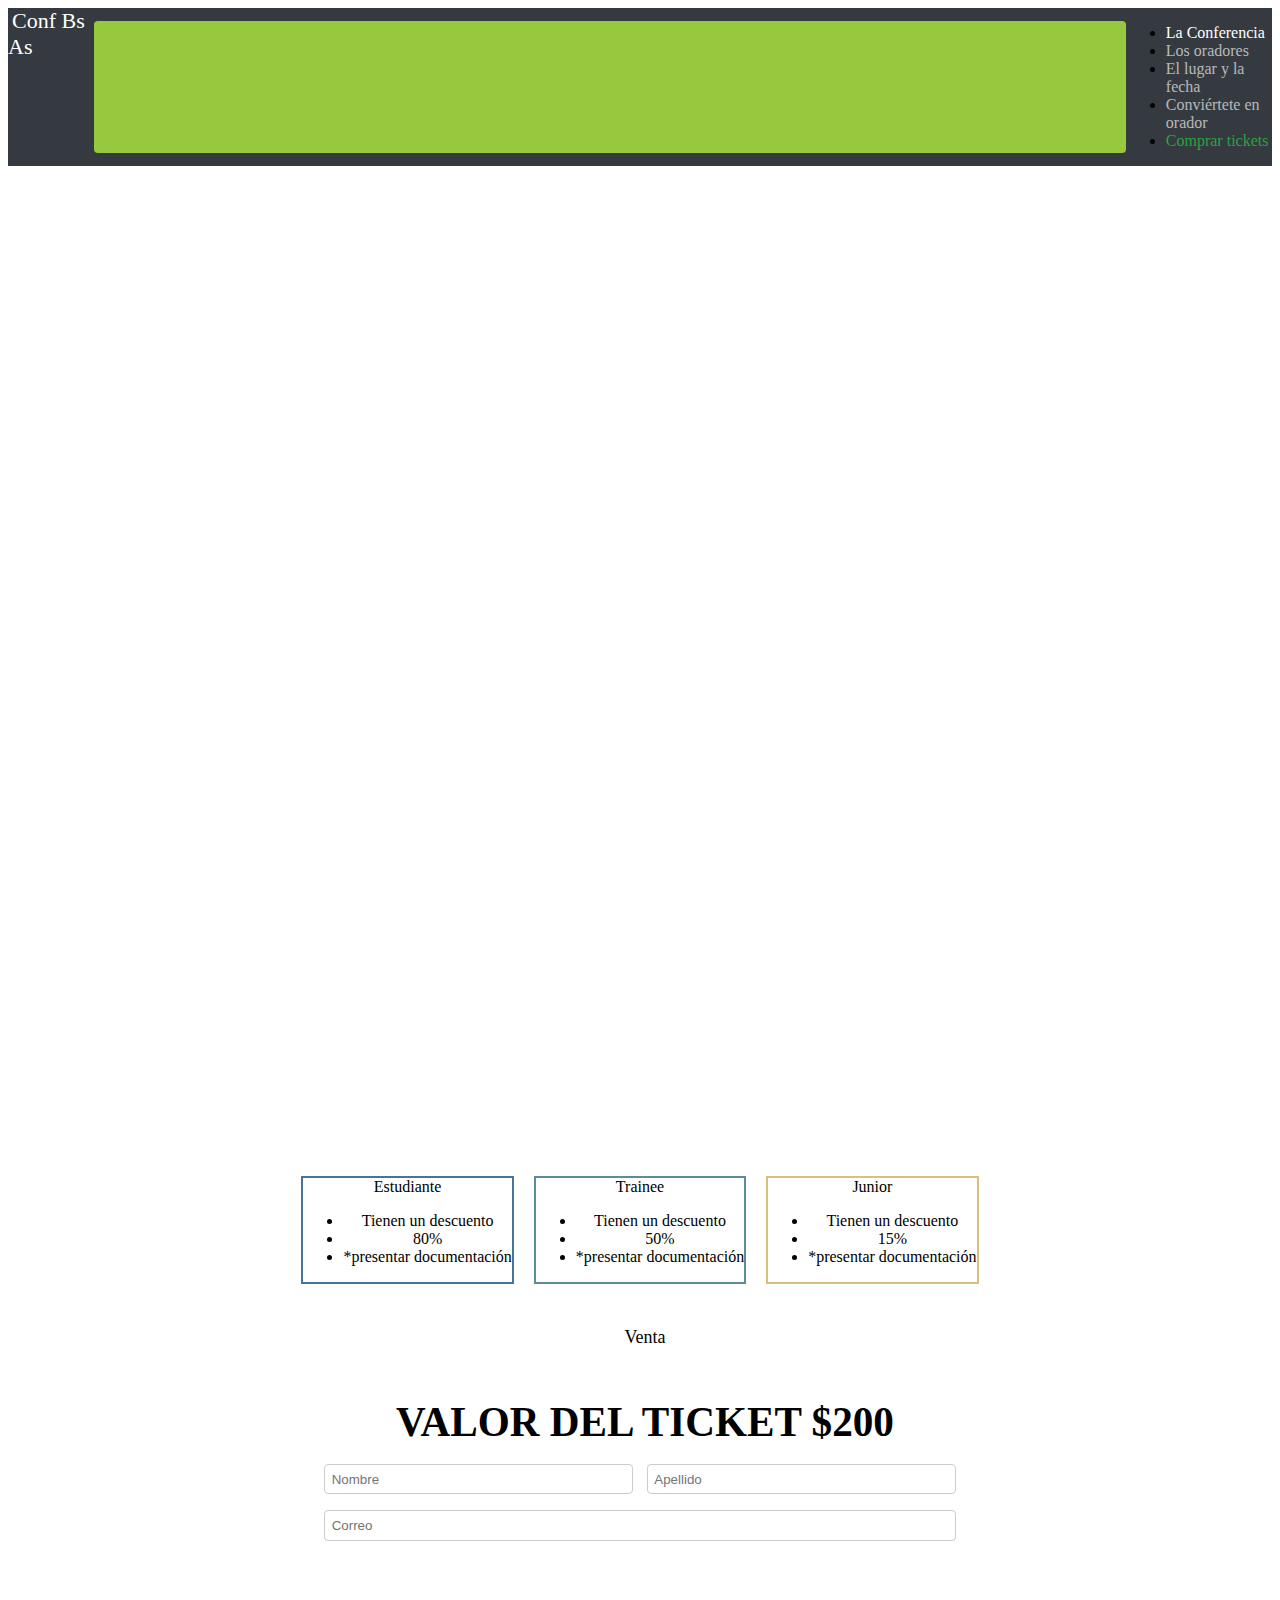
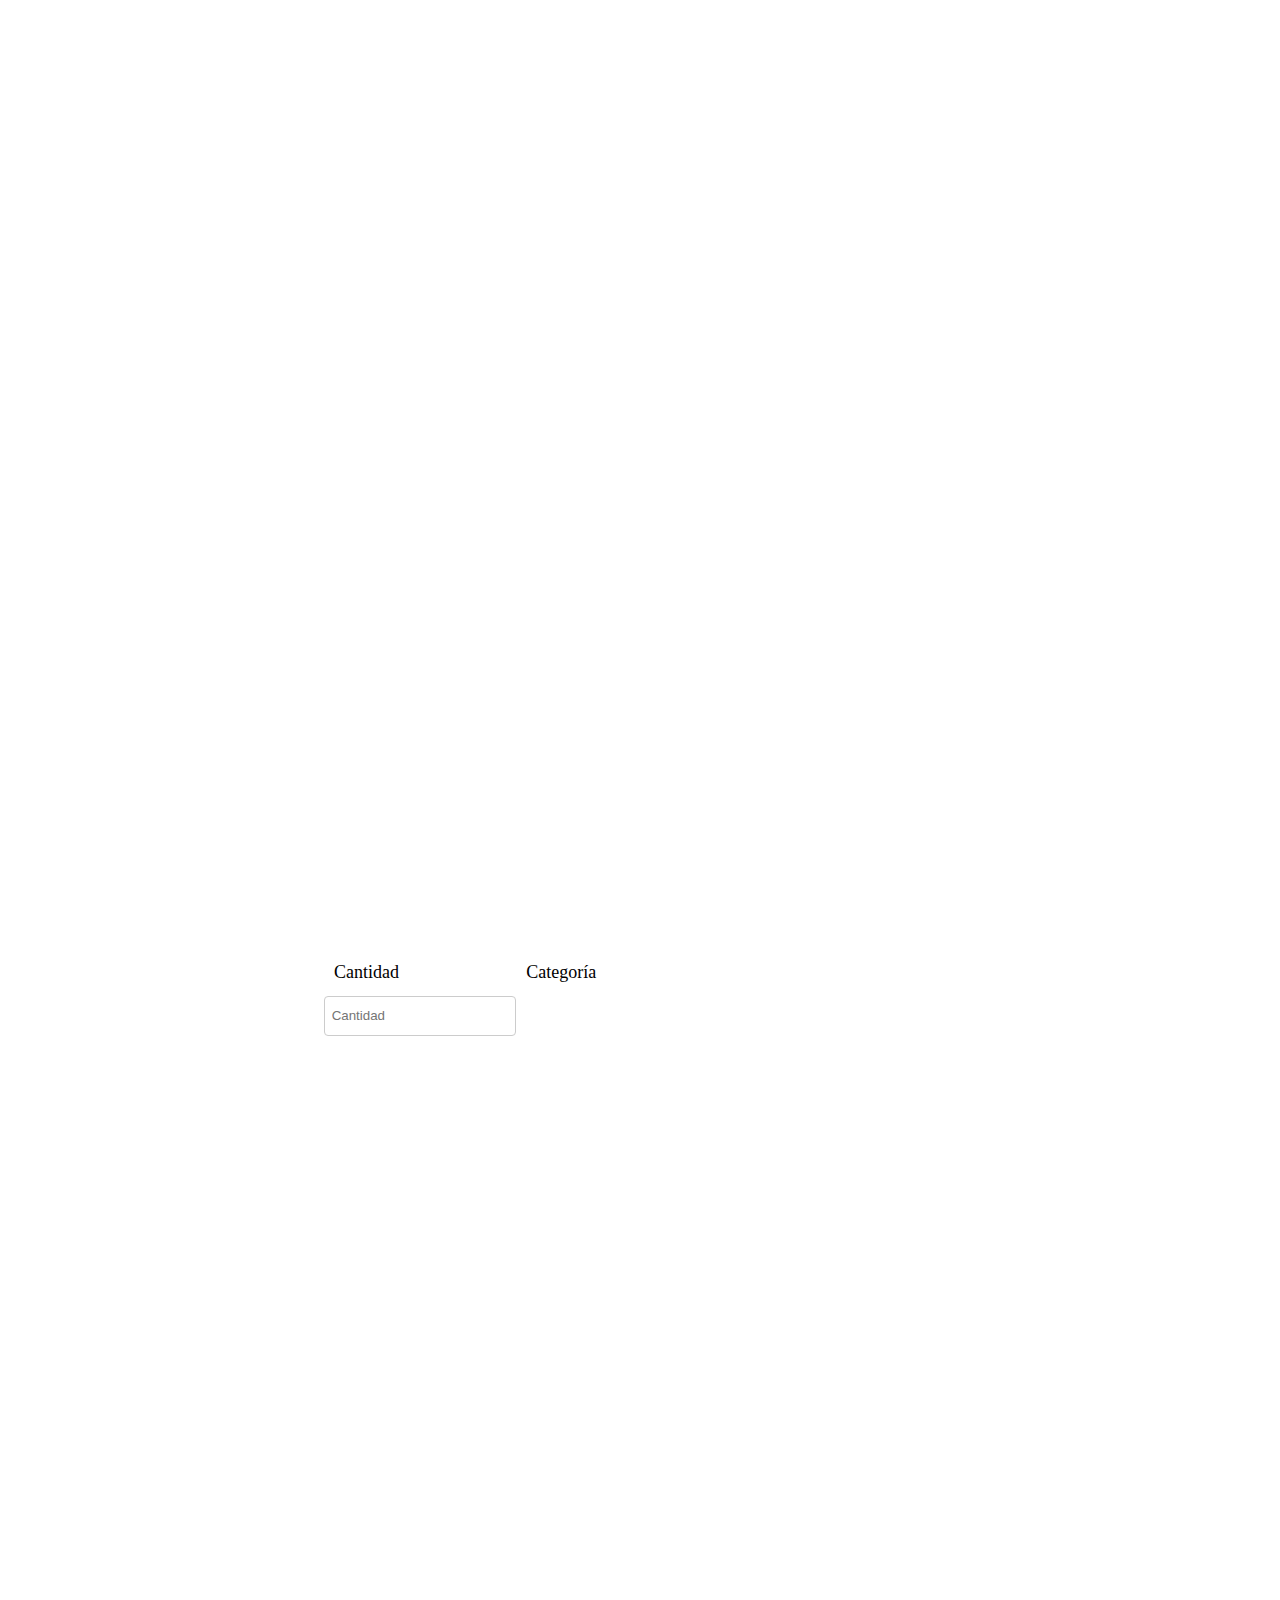
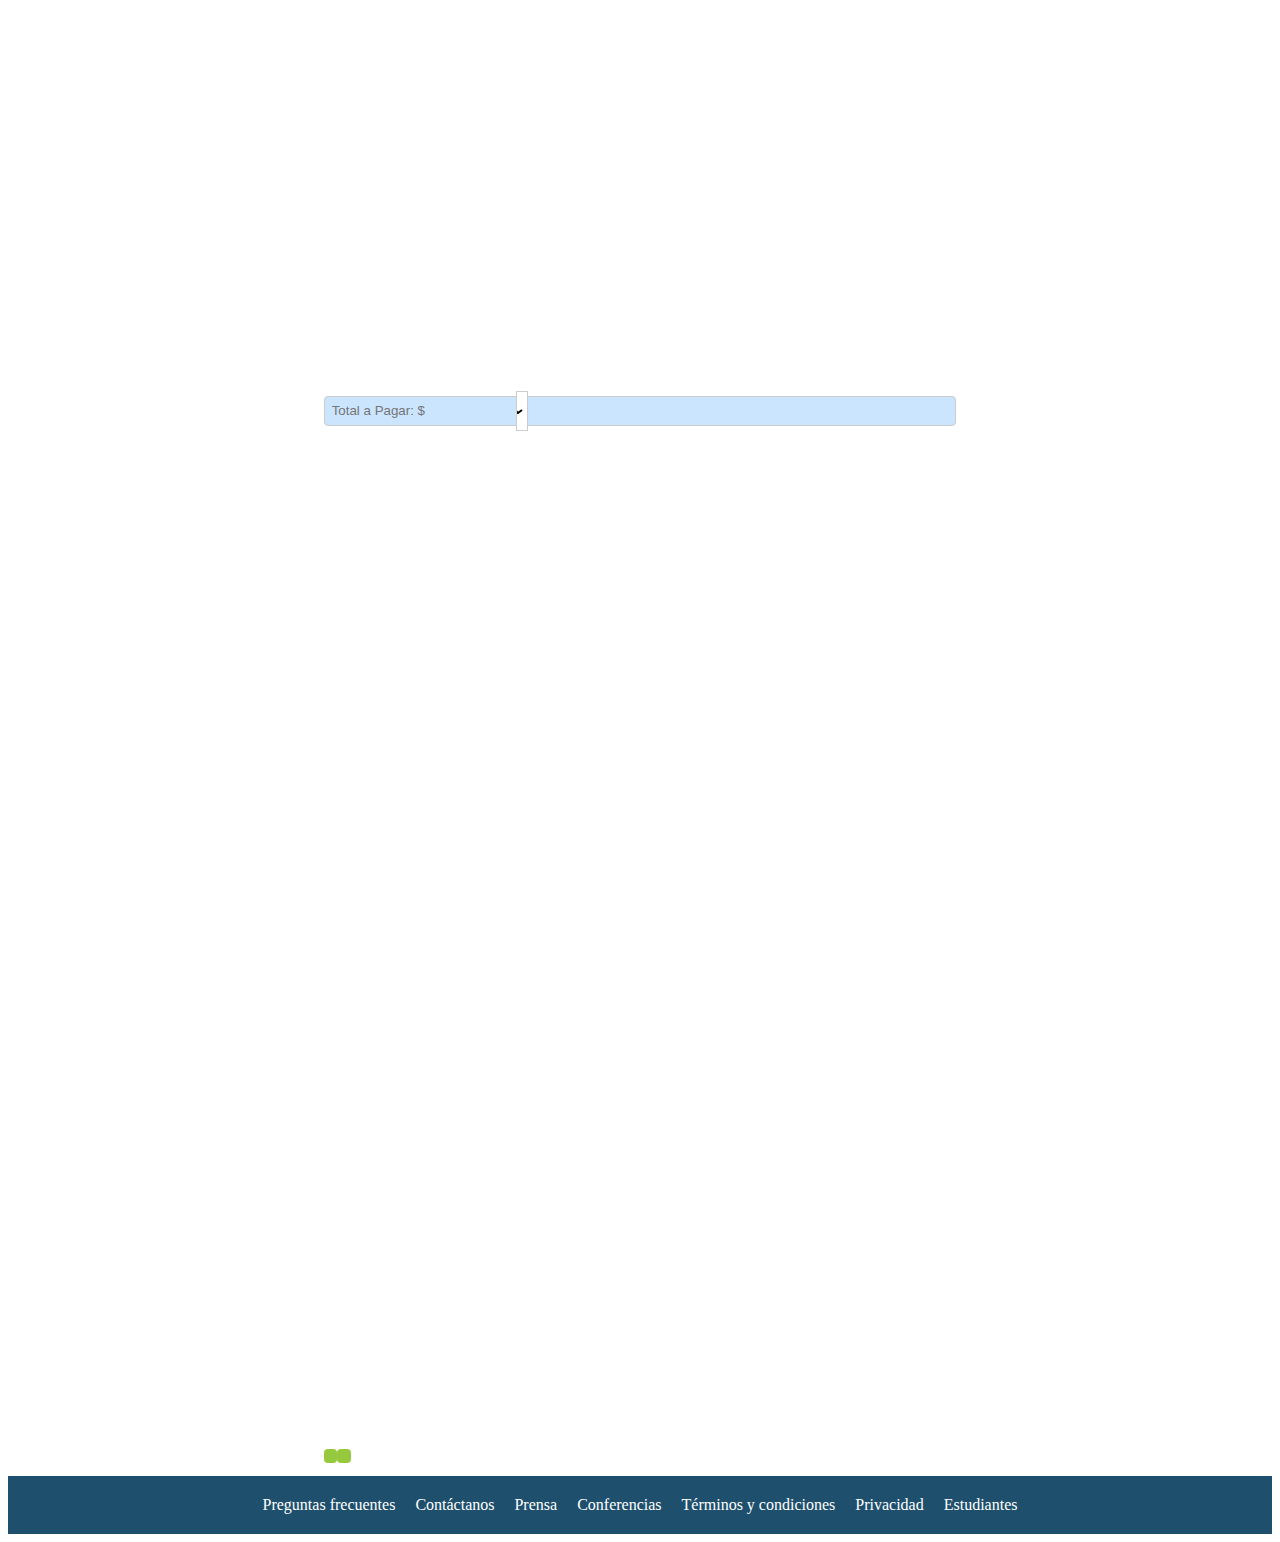
==== tickets.html @ 7ba82c72 "Commit 8.0" ====
<!DOCTYPE html>
<html lang="en">

<head>
  <meta charset="UTF-8">
  <meta http-equiv="X-UA-Compatible" content="IE=edge">
  <meta name="viewport" content="width=device-width, initial-scale=1.0">
  <title>Conferencia Bs As</title>
  <link rel="icon" href="Imagenes/ba.png">
  <link rel="stylesheet" type="text/css" href="src/css/styles.css">
  <link rel="stylesheet" href="src/css/styleTickets.css">
  <link href="https://cdn.jsdelivr.net/npm/bootstrap@5.3.0-alpha3/dist/css/bootstrap.min.css" rel="stylesheet"
    integrity="sha384-KK94CHFLLe+nY2dmCWGMq91rCGa5gtU4mk92HdvYe+M/SXH301p5ILy+dN9+nJOZ" crossorigin="anonymous">
</head>

<body>
  <header>
    <div id="page">
      <header class=" main-header">
        <nav class="navbar navbar-expand-lg" data-bs-theme="dark">
          <div class="container">
            <div class="navbar-brand">
              <a href="index.html" class="d-flex justify-content-start align-items-center main-header__logo-container">
                <img src="Imagenes/codoacodo.png" alt="" />
                <span>Conf Bs As</span>
              </a>
            </div>
            <button class="navbar-toggler" type="button" data-bs-toggle="collapse" data-bs-target="#mainNavbar"
              aria-controls="mainNavbar" aria-expanded="false" aria-label="Toggle navigation">
              <span class="navbar-toggler-icon"></span>
            </button>
            <div class="collapse navbar-collapse" id="mainNavbar">
              <ul class="navbar-nav ms-auto">
                <li class="nav-item">
                  <a href="index.html" class="nav-link active" aria-current="page">La Conferencia</a>
                </li>
                <li class="nav-item">
                  <a href="#" class="nav-link" aria-current="page">Los oradores</a>
                </li>
                <li class="nav-item">
                  <a href="#" class="nav-link" aria-current="page">El lugar y la fecha</a>
                </li>
                <li class="nav-item">
                  <a href="#" class="nav-link" aria-current="page">Conviértete en orador</a>
                </li>
                <li class="nav-item">
                  <a href="tickets.html" class="nav-link__purchase nav-link" aria-current="page">Comprar tickets</a>
                </li>
              </ul>
            </div>

          </div>
        </nav>
      </header>


      <!--Cartas para los tipos de precios-->
      <section>
        <div class="container">
          <div class="row">
            <div class="col-md-4">
              <div class="card border-custom-Estudiante ">
                <div class="card-header text-center">
                  Estudiante
                </div>
                <ul class="list-group list-group-flush text-center ">
                  <li class="list-group-item">Tienen un descuento</li>
                  <li class="list-group-item">80%</li>
                  <li class="list-group-item">*presentar documentación</li>
                </ul>
              </div>
            </div>
            <div class="col-md-4">
              <div class="card border-custom-Trainee">
                <div class="card-header text-center">
                  Trainee
                </div>
                <ul class="list-group list-group-flush text-center">
                  <li class="list-group-item">Tienen un descuento</li>
                  <li class="list-group-item">50%</li>
                  <li class="list-group-item">*presentar documentación</li>
                </ul>
              </div>
            </div>
            <div class="col-md-4">
              <div class="card border-custom-Junior">
                <div class="card-header text-center">
                  Junior
                </div>
                <ul class="list-group list-group-flush text-center">
                  <li class="list-group-item">Tienen un descuento</li>
                  <li class="list-group-item">15%</li>
                  <li class="list-group-item">*presentar documentación</li>
                </ul>
              </div>
            </div>
          </div>
        </div>
      </section>

      <p class="text-center text-modif">Venta</p>
      <P class="text-center fs-1 fw-bold">VALOR DEL TICKET $200</P>

      <!--Formulario-->
      <section>
        <form action="#" method="post">
          <div class="nombre-apellido">
            <input type="text" id="nombre" name="nombre" placeholder="Nombre">
            <input type="text" id="apellido" name="apellido" placeholder="Apellido">
          </div>

          <input type="text" id="correo" name="correo" placeholder="Correo">

          <div class="row">
            <div class="col-md-6 h-100">
              <p class="text-left">Cantidad</p>
              <input type="text" name="cantidad" id="cantidad" placeholder="Cantidad" class="input-field">
            </div>

            <div class="col-md-6 h-100">
              <p class="text-left">Categoría</p>
              <div class="row">
                <div class="select-wrapper">
                  <select id="categoria" name="categoria" class="input-field">
                    <option value="Seleccionar">Seleccione una opción</option>
                    <option value="Estudiante">Estudiante</option>
                    <option value="Trainee">Trainee</option>
                    <option value="Junior">Junior</option>
                  </select>
                </div>
              </div>
            </div>
          </div>


          <input type="text" id="tot_Pagar" name="tot_Pagar" placeholder="Total a Pagar: $" class="bto-calculo"
            readonly>

          <div class="row">
            <div class="col-md-6">
              <button type="button" class="fw-bold, button" value="Borrar">
            </div>
            <div class="col-md-6">
              <button type="button" class="fw-bold button" value="Resumen" onclick="calcularTotal()"
                oninput="checkInput()">
            </div>
          </div>

        </form>
      </section>


      <section>
        <!--Pie de pagina/Footer-->
        <footer>
          <div class="footer-container">
            <div class="footer-section">
              <a>Preguntas frecuentes</a>
            </div>
            <div class="footer-section">
              <a>Contáctanos</a>
            </div>
            <div class="footer-section">
              <a>Prensa</a>
            </div>
            <div class="footer-section">
              <a>Conferencias</a>
            </div>
            <div class="footer-section">
              <a>Términos y condiciones</a>
            </div>
            <div class="footer-section">
              <a>Privacidad</a>
            </div>
            <div class="footer-section">
              <a>Estudiantes</a>
            </div>
          </div>
        </footer>
      </section>


      <script src="src/js/script.js"></script>
      <script src="https://cdn.jsdelivr.net/npm/bootstrap@5.3.0-alpha3/dist/js/bootstrap.bundle.min.js"
        integrity="sha384-ENjdO4Dr2bkBIFxQpeoTz1HIcje39Wm4jDKdf19U8gI4ddQ3GYNS7NTKfAdVQSZe"
        crossorigin="anonymous"></script>
      <script src="https://cdn.jsdelivr.net/npm/@popperjs/core@2.11.7/dist/umd/popper.min.js"
        integrity="sha384-zYPOMqeu1DAVkHiLqWBUTcbYfZ8osu1Nd6Z89ify25QV9guujx43ITvfi12/QExE"
        crossorigin="anonymous"></script>
      <script src="https://cdn.jsdelivr.net/npm/bootstrap@5.3.0-alpha3/dist/js/bootstrap.min.js"
        integrity="sha384-Y4oOpwW3duJdCWv5ly8SCFYWqFDsfob/3GkgExXKV4idmbt98QcxXYs9UoXAB7BZ"
        crossorigin="anonymous"></script>
</body>

</html>
---- src/css/styles.css ----
/*Header*/
html,
body {
  min-height: 100vh;
}

#page {
  min-height: 100vh;
  overflow-x: hidden;
}


a {
  text-decoration: none;
  color: inherit;
}

.main-header {
  background-color: #353a40;
}

.main-header__logo-container {
  height: 5.625rem;
}

.main-header__logo-container img {
  width: 10rem;
}

.main-header__logo-container span {
  font-size: 1.375rem;
  color: #ffffff;
}

.main-header .nav-link {
  color: rgba(255, 255, 255, 0.65);
}

.main-header .nav-link.active {
  color: #ffffff;
}

.main-header .nav-link.nav-link__purchase {
  color: #2aa343;
}

.img-main-carousel {
  filter: brightness(50%)
}


/*Comienza Carussel*/
.main-carousel-data {
  position: absolute;
  left: 0;
  right: 0;
  top: 50%;
  transform: translateY(-50%);
}

.main-carousel-inner {
  display: flex;
  flex-direction: column;
  align-items: flex-end;
}

.main-carousel-inner h3 {
  font-size: 1.75rem;
  font-weight: 500;
  color: #ffffff;
}

.main-carousel-inner p {
  text-align: right;
  color: #ffffff;
  max-width: 55%;
  line-height: 1.5;
}

.main-carousel-inner__button-group {
  display: flex;
  column-gap: 0.5rem;
}

.main-carousel-inner__button-group a {
  display: block;
  width: fit-content;
  font-size: 1rem;
  padding: 0.5rem 0.75rem;
  border-radius: 0.5rem;
  transition: all 0.1s ease-in-out;
}

.main-carousel-inner__button-group a.button--outline {
  color: #ffffff;
  border: solid 1px #ffffff;
}

.main-carousel-inner__button-group a.button--outline:hover {
  background-color: #ffffff;
  color: #000000;
}

.main-carousel-inner__button-group a.button--primary {
  color: #ffffff;
  background-color: #2aa343;
}

.main-carousel-inner__button-group a.button--primary:hover {
  background-color: #16461d;
}

@media (max-width: 685px) {
  .main-carousel-inner p {
    max-width: 100%;
    font-size: 0.875rem;
  }
}

@media (max-width: 440px) {
  .main-carousel-inner h3 {
    font-size: 1.5rem;
  }

  .main-carousel-inner p {
    max-width: 100%;
    font-size: 0.75rem;
  }

  .main-carousel-inner__button-group a {
    font-size: 0.75rem;
  }
}

@media (max-width: 390px) {
  .main-carousel-inner h3 {
    font-size: 1.25rem;
  }
}

@media (max-width: 380px) {
  .main-header__logo-container img {
    width: 8rem;
  }
}




/*Comienza 3 imagenes*/
.fw-bold {
  font-weight: 700 !important;
}

.fs-1 {
  font-size: calc(1.375rem + 1.5vw) !important;
}

.container {
  display: flex;
  justify-content: space-between;
}

.column {
  width: 30%;
  display: flex;
  flex-direction: column;
  align-items: flex-start;
  /* Aliniamos los elementos a la izquierda */
  margin-bottom: 20px;
  padding: 0;
  /* Quitamos el espacio interno de la columna */
  border: 1px solid #ccc;
  /* Agregamos un borde a la columna */
  border-radius: 10px;
  /* Agregamos bordes redondeados */
  box-shadow: 3px 3px 10px rgba(0, 0, 0, 0.1);
  /* Agregamos sombra */
  overflow: hidden;
  /* Ocultamos cualquier contenido que desborde la columna */
}



h5 {
  margin-top: 10px;
  font-size: 24px;
  margin-left: 10px;
  text-align: left;
  /* Alinear el título a la izquierda */
}


.button1 {
  padding: 10px 20px;
  background-color: orange;
  color: #272425;
  border: none;
  text-align: center;
  text-decoration: none;
  display: inline-block;
  font-size: 16px;
  margin: 4px 2px;
  cursor: pointer;
  border-radius: 0.25rem;
  margin-left: 10px;
}

.button2 {
  padding: 10px 20px;
  background-color: #17a2b9;
  color: white;
  border: none;
  text-align: center;
  text-decoration: none;
  display: inline-block;
  font-size: 16px;
  margin: 4px 2px;
  cursor: pointer;
  border-radius: 0.25rem;
  margin-left: 10px;
}

.button1-ada {
  padding: 10px 20px;
  background-color: #6c757c;
  color: white;
  border: none;
  text-align: center;
  text-decoration: none;
  display: inline-block;
  font-size: 16px;
  margin: 4px 2px;
  cursor: pointer;
  border-radius: 0.25rem;
  margin-left: 10px;
}

.button2-ada {
  padding: 10px 20px;
  background-color: #db3643;
  color: white;
  border: none;
  text-align: center;
  text-decoration: none;
  display: inline-block;
  font-size: 16px;
  margin: 4px 2px;
  cursor: pointer;
  border-radius: 0.25rem;
  margin-left: 10px;
}



/*Comienza parte Hawaii*/
.row {
  display: flex;
  flex-wrap: wrap;
  margin-top: 1000px;
}

.column-hw {
  flex: 50%;
  margin-right: 0px;
  margin-right: -12px;
}


.column-hw img {
  width: 100%;
  height: 100%;
}

div.column:nth-child(2) {
  display: flex;
  flex-direction: column;
}

.content-hw {
  margin: auto;
  text-align: left;
  color: white;
  margin-top: 20px;
}


h2 {
  font-size: 24px;
  margin-bottom: 10px;
  margin-left: 10px;
}

p {
  font-size: 18px;
  line-height: 1.5;
  margin-bottom: 10px;
  margin-left: 10px;
}


.transparent-button {
  padding: 10px 20px;
  font-size: 18px;
  background-color: transparent;
  /* Cambiado */
  color: white;
  border: 2px solid white;
  /* Añadido */
  border-radius: 0.375rem;
  /* Añadido */
  cursor: pointer;
  margin-left: 12px;
}

.transparent-button:hover {
  background-color: white;
  /* Cambiado */
  color: #353a40;
  /* Añadido */
}


.col-r {
  background-color: #353a40;
  margin: 0%;
}

/*Parte del medio*/
.text-center {
  text-align: center !important;
}

.text-modif {
  margin-top: 30px;
  text-align: center;
}

/*Comienzo del Formulario*/

form {
  margin: 0 auto;
  width: 50%;
  text-align: center;
  /* Centramos los elementos dentro del formulario */
}

input[type="text"],
textarea {
  width: 100%;
  padding: 0.5em;
  border-radius: 4px;
  border: 1px solid #ccc;
  box-sizing: border-box;
}

textarea {
  resize: vertical;
  height: 8em;
}

input[type="submit"] {
  display: block;
  margin: 1em auto;
  padding: 0.5em;
  border-radius: 4px;
  border: none;
  background-color: #96c93e;
  color: #fff;
  cursor: pointer;
  width: 100%;
}

input[type="submit"]:hover {
  background-color: #0062cc;
}

.nombre-apellido {
  display: flex;
  justify-content: space-between;
  margin-bottom: 1em;
  width: 100%;

}

#nombre {
  margin-right: 0.5em;
}

#apellido {
  margin-left: 0.5em;
}

.form-text {
  margin-top: 0.25rem;
  font-size: .875em;
  text-align: left;
  margin-left: 0;
}


/*Comienza el Footer*/
footer {
  background-color: #1e4f6d;
  padding: 20px 0;
}

.footer-container {
  max-width: 1200px;
  margin: 0 auto;
  display: flex;
  justify-content: center;
  align-items: center;
}

.footer-section {
  margin: 0 10px;
  /* Reduce el margen lateral de las secciones */
  text-align: center;
  color: white;
}

.footer-section h3 {
  margin: 0;
}

.pre-foot {
  padding: 1.5rem !important;
}
---- src/css/styleTickets.css ----
/*Cartas para Descuento*/
.container {
  display: flex;
  justify-content: center;
  justify-items: center;
}

.border-custom-Estudiante {
  border: 2px solid #47749c !important;
  border-radius: 0 !important;
}

.border-custom-Trainee {
  border: 2px solid #5b8d98 !important;
  border-radius: 0 !important;
}

.border-custom-Junior {
  border: 2px solid #dbc079 !important;
  border-radius: 0 !important;
}

.card {
  margin: 10px;
}

.text-left {
  text-align: left;
}


/*Botón para dropdown/lengueta/seleccion multiple*/
.select-wrapper {
  position: relative;
  display: inline-block;
}

.select-button {
  display: flex;
  align-items: center;
  justify-content: flex-start;
  padding: 5px;
  margin: 10px;
  border: 1px solid #ccc;
  background-color: #fff;
  cursor: pointer;
}

.select-button::before {
  content: '\25BC';
  margin-right: 5px;
}

.select-button:focus,
.select-button:hover {
  outline: none;
}

.select-button:focus::before,
.select-button:hover::before {
  color: #000;
}

select {
  position: absolute;
  top: 100%;
  left: 0;
  width: 100%;
  padding: 5px;
  margin-top: 5px;
  border: 1px solid #ccc;
  background-color: #fff;
  cursor: pointer;
}

.input-field {
  height: 40px;
}

.bto-calculo {
  margin-top: 10px;
  margin-bottom: 10px;
  background-color: #cbe5fe;
}

button[type="button"] {
  display: block;
  margin: 1em auto;
  padding: 0.5em;
  border-radius: 4px;
  border: none;
  background-color: #96c93e;
  color: #fff;
  cursor: pointer;
  width: 100%;
}
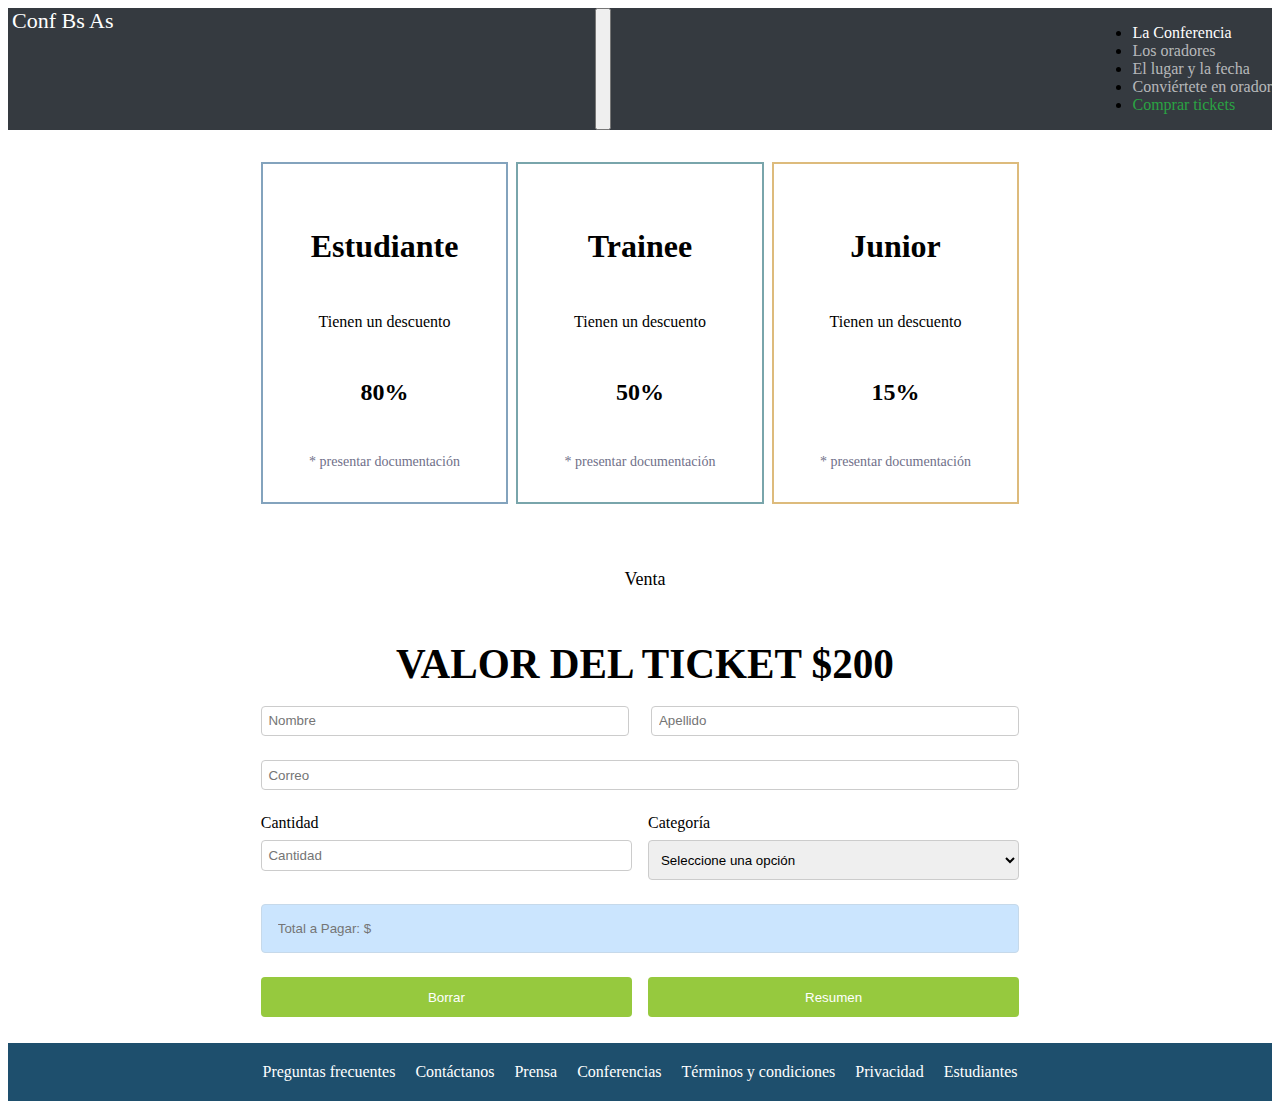
==== commit 9c967a33: "First commit full page" ====
--- a/tickets.html
+++ b/tickets.html
@@ -5,10 +5,10 @@
   <meta charset="UTF-8">
   <meta http-equiv="X-UA-Compatible" content="IE=edge">
   <meta name="viewport" content="width=device-width, initial-scale=1.0">
-  <title>Conferencia Bs As</title>
-  <link rel="icon" href="Imagenes/ba.png">
-  <link rel="stylesheet" type="text/css" href="src/css/styles.css">
-  <link rel="stylesheet" href="src/css/styleTickets.css">
+  <title>Conferencia Bs As</title />
+  <link rel="icon" href="Imagenes/ba.png" />
+  <link rel="stylesheet" href="src/css/styles.css" />
+
   <link href="https://cdn.jsdelivr.net/npm/bootstrap@5.3.0-alpha3/dist/css/bootstrap.min.css" rel="stylesheet"
     integrity="sha384-KK94CHFLLe+nY2dmCWGMq91rCGa5gtU4mk92HdvYe+M/SXH301p5ILy+dN9+nJOZ" crossorigin="anonymous">
 </head>
@@ -53,49 +53,29 @@
         </nav>
       </header>
 
-
       <!--Cartas para los tipos de precios-->
       <section>
-        <div class="container">
-          <div class="row">
-            <div class="col-md-4">
-              <div class="card border-custom-Estudiante ">
-                <div class="card-header text-center">
-                  Estudiante
-                </div>
-                <ul class="list-group list-group-flush text-center ">
-                  <li class="list-group-item">Tienen un descuento</li>
-                  <li class="list-group-item">80%</li>
-                  <li class="list-group-item">*presentar documentación</li>
-                </ul>
-              </div>
-            </div>
-            <div class="col-md-4">
-              <div class="card border-custom-Trainee">
-                <div class="card-header text-center">
-                  Trainee
-                </div>
-                <ul class="list-group list-group-flush text-center">
-                  <li class="list-group-item">Tienen un descuento</li>
-                  <li class="list-group-item">50%</li>
-                  <li class="list-group-item">*presentar documentación</li>
-                </ul>
-              </div>
-            </div>
-            <div class="col-md-4">
-              <div class="card border-custom-Junior">
-                <div class="card-header text-center">
-                  Junior
-                </div>
-                <ul class="list-group list-group-flush text-center">
-                  <li class="list-group-item">Tienen un descuento</li>
-                  <li class="list-group-item">15%</li>
-                  <li class="list-group-item">*presentar documentación</li>
-                </ul>
-              </div>
-            </div>
+        <div class="ticket-categories">
+          <div class="ticket-category blue">
+            <h3 class="ticket-category__title">Estudiante</h3>
+            <span class="ticket-category__description">Tienen un descuento</span>
+            <h4 class="ticket-category__percentage">80%</h4>
+            <span class="ticket-category__detailes">* presentar documentación</span>
+          </div>
+          <div class="ticket-category turquoise">
+            <h3 class="ticket-category__title">Trainee</h3>
+            <span class="ticket-category__description">Tienen un descuento</span>
+            <h4 class="ticket-category__percentage">50%</h4>
+            <span class="ticket-category__detailes">* presentar documentación</span>
+          </div>
+          <div class="ticket-category yellow">
+            <h3 class="ticket-category__title">Junior</h3>
+            <span class="ticket-category__description">Tienen un descuento</span>
+            <h4 class="ticket-category__percentage">15%</h4>
+            <span class="ticket-category__detailes">* presentar documentación</span>
           </div>
         </div>
+
       </section>
 
       <p class="text-center text-modif">Venta</p>
@@ -103,81 +83,72 @@
 
       <!--Formulario-->
       <section>
-        <form action="#" method="post">
-          <div class="nombre-apellido">
+        <form action="#" method="post" class="formulario-tickets">
+          <div class="formulario-tickets__row">
             <input type="text" id="nombre" name="nombre" placeholder="Nombre">
             <input type="text" id="apellido" name="apellido" placeholder="Apellido">
           </div>
+          <div class="formulario-tickets__row">
+            <input type="text" id="correo" name="correo" placeholder="Correo">
+          </div>
 
-          <input type="text" id="correo" name="correo" placeholder="Correo">
-
-          <div class="row">
-            <div class="col-md-6 h-100">
-              <p class="text-left">Cantidad</p>
+          <div class="formulario-tickets__row">
+            <div class="formulario-tickets__field">
+              <label class="formulario-ticket__label" for="cantidad">Cantidad</label>
               <input type="text" name="cantidad" id="cantidad" placeholder="Cantidad" class="input-field">
             </div>
 
-            <div class="col-md-6 h-100">
-              <p class="text-left">Categoría</p>
-              <div class="row">
-                <div class="select-wrapper">
-                  <select id="categoria" name="categoria" class="input-field">
-                    <option value="Seleccionar">Seleccione una opción</option>
-                    <option value="Estudiante">Estudiante</option>
-                    <option value="Trainee">Trainee</option>
-                    <option value="Junior">Junior</option>
-                  </select>
-                </div>
-              </div>
+            <div class="formulario-tickets__field">
+              <label class="formulario-ticket__label" for="categoria">Categoría</label>
+              <select id="categoria" name="categoria" class="input-field">
+                <option value="Seleccionar">Seleccione una opción</option>
+                <option value="Estudiante">Estudiante</option>
+                <option value="Trainee">Trainee</option>
+                <option value="Junior">Junior</option>
+              </select>
             </div>
           </div>
 
+          <div class="formulario-tickets__row">
+            <input type="text" id="total-pagar" name="tot_Pagar" placeholder="Total a Pagar: $" class="bto-calculo"
+              readonly>
+          </div>
 
-          <input type="text" id="tot_Pagar" name="tot_Pagar" placeholder="Total a Pagar: $" class="bto-calculo"
-            readonly>
-
-          <div class="row">
-            <div class="col-md-6">
-              <button type="button" class="fw-bold, button" value="Borrar">
-            </div>
-            <div class="col-md-6">
-              <button type="button" class="fw-bold button" value="Resumen" onclick="calcularTotal()"
-                oninput="checkInput()">
-            </div>
+          <div class="formulario-tickets__row">
+            <button type="button" class="formulario__button">Borrar</button>
+            <button type="button" class="formulario__button" onclick="calcularTotal()"
+              oninput="checkInput()">Resumen</button>
           </div>
 
         </form>
       </section>
 
-
-      <section>
-        <!--Pie de pagina/Footer-->
-        <footer>
-          <div class="footer-container">
-            <div class="footer-section">
-              <a>Preguntas frecuentes</a>
-            </div>
-            <div class="footer-section">
-              <a>Contáctanos</a>
-            </div>
-            <div class="footer-section">
-              <a>Prensa</a>
-            </div>
-            <div class="footer-section">
-              <a>Conferencias</a>
-            </div>
-            <div class="footer-section">
-              <a>Términos y condiciones</a>
-            </div>
-            <div class="footer-section">
-              <a>Privacidad</a>
-            </div>
-            <div class="footer-section">
-              <a>Estudiantes</a>
-            </div>
+      <!--Pie de pagina/Footer-->
+      <footer>
+        <div class="footer-container">
+          <div class="footer-section">
+            <a>Preguntas frecuentes</a>
           </div>
-        </footer>
-      </section>
+          <div class="footer-section">
+            <a>Contáctanos</a>
+          </div>
+          <div class="footer-section">
+            <a>Prensa</a>
+          </div>
+          <div class="footer-section">
+            <a>Conferencias</a>
+          </div>
+          <div class="footer-section">
+            <a>Términos y condiciones</a>
+          </div>
+          <div class="footer-section">
+            <a>Privacidad</a>
+          </div>
+          <div class="footer-section">
+            <a>Estudiantes</a>
+          </div>
+        </div>
+      </footer>
 
 
       <script src="src/js/script.js"></script>
--- a/src/css/styles.css
+++ b/src/css/styles.css
@@ -7,8 +7,15 @@
 #page {
   min-height: 100vh;
   overflow-x: hidden;
-}
-
+  padding-bottom: 430px;
+  position: relative;
+}
+
+@media (min-width:960px) {
+  #page {
+    padding-bottom: 84px;
+  }
+}
 
 a {
   text-decoration: none;
@@ -387,9 +394,6 @@
   margin-right: 0.5em;
 }
 
-#apellido {
-  margin-left: 0.5em;
-}
 
 .form-text {
   margin-top: 0.25rem;
@@ -403,27 +407,177 @@
 footer {
   background-color: #1e4f6d;
   padding: 20px 0;
+  position: absolute;
+  bottom: 0;
+  left: 0;
+  right: 0;
 }
 
 .footer-container {
-  max-width: 1200px;
-  margin: 0 auto;
+  display: flex;
+  padding-top: 40px;
+  flex-direction: column;
+}
+
+.footer-section {
+  margin-bottom: 1.5rem;
+  text-align: center;
+  color: white;
+}
+
+.footer-section h3 {
+  margin: 0;
+}
+
+.pre-foot {
+  padding: 1.5rem !important;
+}
+
+@media (min-width:960px) {
+  .footer-container {
+    max-width: 1200px;
+    margin: 0 auto;
+    flex-direction: row;
+    justify-content: center;
+    align-items: center;
+    padding-top: 0;
+  }
+
+  .footer-section {
+    margin: 0 10px;
+    /* Reduce el margen lateral de las secciones */
+    text-align: center;
+    color: white;
+  }
+}
+
+.formulario-tickets {
+  width: 100%;
+  padding: 0 1rem;
+  display: flex;
+  flex-direction: column;
+  row-gap: 1rem;
+}
+
+.formulario-tickets__row {
+  display: flex;
+  flex-direction: column;
+  row-gap: 1rem;
+}
+
+
+.formulario-tickets__field {
+  display: flex;
+  flex-direction: column;
+  row-gap: 0.5rem;
+}
+
+.formulario-ticket__label {
+  display: flex;
+  width: 100%;
+}
+
+select {
+  width: 100%;
+  border: solid 1px #ccc;
+  border-radius: 0.25rem;
+  height: 40px;
+  padding: 0 .5rem;
+}
+
+#total-pagar {
+  width: 100%;
+  padding: 1rem;
+  border-radius: 0.25rem;
+  color: #597d9d;
+  background-color: #cbe5fe;
+  border-color: #c6d9ea;
+}
+
+.formulario__button {
+  display: flex;
+  width: 100%;
+  height: 2.5rem;
+  align-items: center;
+  justify-content: center;
+  border-radius: .25rem;
+  background-color: #96c93e;
+  border: none;
+  color: #fff;
+}
+
+@media (min-width:960px) {
+  .formulario-tickets {
+    width: 60%;
+    row-gap: 1.5rem;
+  }
+
+  .formulario-tickets__row {
+    flex-direction: row;
+    column-gap: 1rem;
+  }
+
+  .formulario-tickets__field {
+    width: 50%;
+  }
+}
+
+.ticket-categories {
+  display: flex;
+  flex-direction: column;
+  padding: 2rem 1rem;
+  width: 100%;
+  row-gap: .5rem;
+}
+
+.ticket-category {
+  border: solid 2px;
+  padding: 1rem;
+  flex-direction: column;
   display: flex;
   justify-content: center;
   align-items: center;
 }
 
-.footer-section {
-  margin: 0 10px;
-  /* Reduce el margen lateral de las secciones */
-  text-align: center;
-  color: white;
-}
-
-.footer-section h3 {
-  margin: 0;
-}
-
-.pre-foot {
-  padding: 1.5rem !important;
+.ticket-category.blue {
+  border-color: #83a3bd;
+}
+
+.ticket-category.turquoise {
+  border-color: #79a5ab;
+}
+
+.ticket-category.yellow {
+  border-color: #ddbb7c;
+}
+
+@media (min-width:960px) {
+  .ticket-categories {
+    flex-direction: row;
+    padding: 2rem 1rem;
+    width: 60%;
+    column-gap: .5rem;
+    margin: 0 auto;
+  }
+
+  .ticket-category {
+    width: 33%;
+    padding: 2rem 1rem;
+    row-gap: 1rem;
+  }
+
+  .ticket-category__title {
+    font-size: 2rem;
+    font-weight: 600;
+  }
+
+  .ticket-category__percentage {
+    font-size: 1.5rem;
+    font-weight: 600;
+  }
+
+  .ticket-category__detailes {
+    font-size: .875rem;
+    color: #707089;
+  }
 }